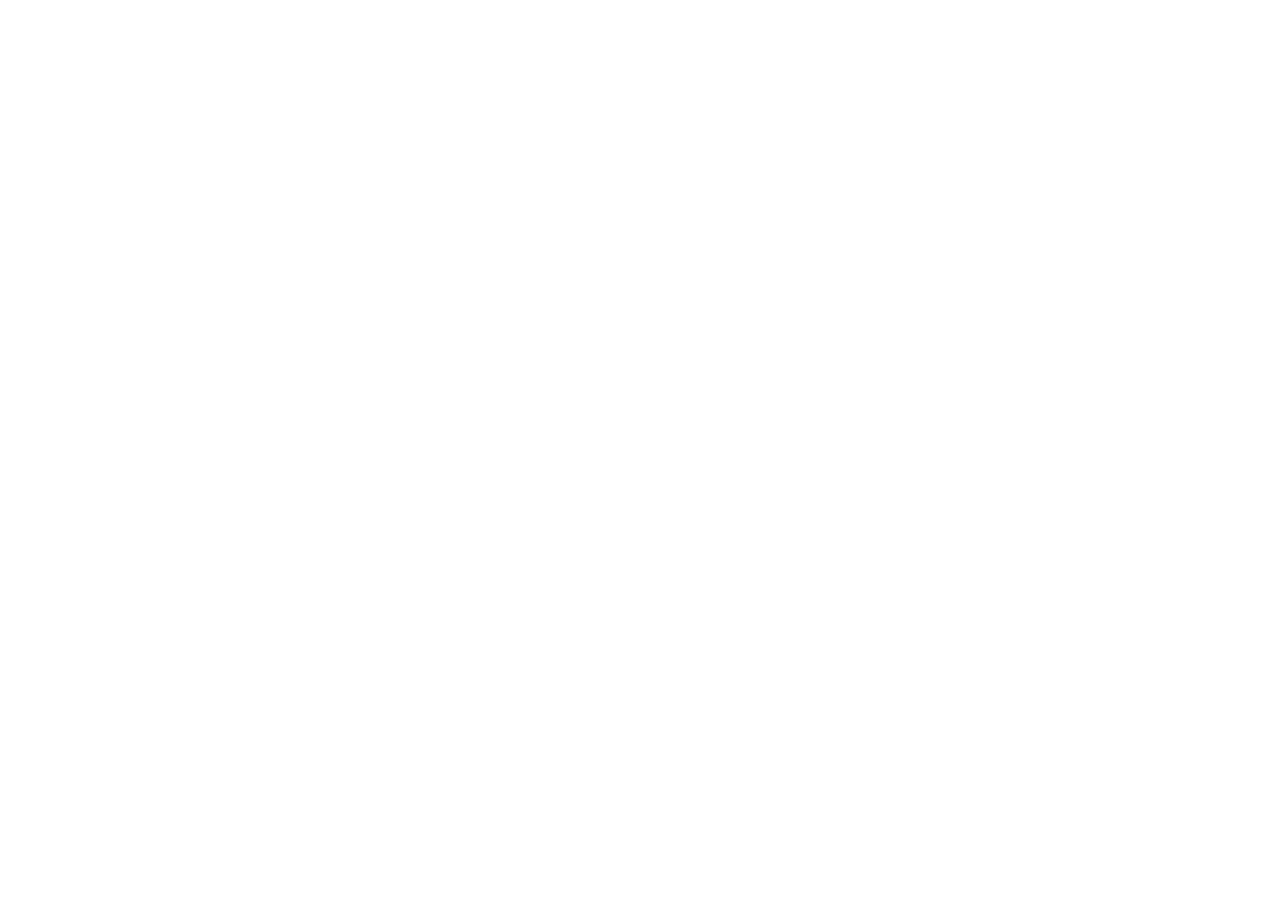
==== index.html @ 5630447e "Update index.html" ====
<!DOCTYPE html>
<html lang="zh">
<head>
  <meta charset="UTF-8">
  <meta name="viewport" content="width=device-width, initial-scale=1.0">
  <title>烟花动画</title>
  <style>
    body, html {
      margin: 0;
      padding: 0;
      height: 100%;
      overflow: hidden;
    }
    #cas {
      position: absolute;
      top: 0;
      left: 0;
    }
  </style>
</head>
<body>

  <canvas id="cas"></canvas>
  
  <script>
    var canvas = document.getElementById("cas");
    var ocas = document.createElement("canvas");
    var octx = ocas.getContext("2d");
    var ctx = canvas.getContext("2d");
    ocas.width = canvas.width = window.innerWidth;
    ocas.height = canvas.height = window.innerHeight;
    var bigbooms = [];

    function initAnimate() {
        drawBg();
        lastTime = new Date();
        animate();
    }

    var lastTime;
    function animate() {
        ctx.save();
        ctx.fillStyle = "rgba(0,5,24,0.1)";
        ctx.fillRect(0, 0, canvas.width, canvas.height);
        ctx.restore();

        var newTime = new Date();
        if (newTime - lastTime > 500 + (window.innerHeight - 767) / 2) {
            var random = Math.random() * 100 > 33 ? true : false;
            var x = getRandom(canvas.width / 5, canvas.width * 4 / 5);
            var y = getRandom(50, 200);
            if (random) {
                var bigboom = new Boom(getRandom(canvas.width / 3, canvas.width * 2 / 3), 2, "#FFF", { x: x, y: y });
                bigbooms.push(bigboom);
            } else {
                var bigboom = new Boom(getRandom(canvas.width / 3, canvas.width * 2 / 3), 2, "#FFF", { x: canvas.width / 2, y: 200 });
                bigbooms.push(bigboom);
            }
            lastTime = newTime;
        }

        stars.forEach(function(star) {
            star.paint();
        });
        
        drawMoon();

        bigbooms.forEach(function(index) {
            var that = this;
            if (!this.dead) {
                this._move();
                this._drawLight();
            } else {
                this.booms.forEach(function(index) {
                    if (!this.dead) {
                        this.moveTo(index);
                    } else {
                        if (index === that.booms.length - 1) {
                            bigbooms[bigbooms.indexOf(that)] = null;
                        }
                    }
                });
            }
        });

        raf(animate);
    }

    function drawMoon() {
        var moon = document.getElementById("moon");
        var centerX = canvas.width - 200, centerY = 100, width = 80;
        if (moon.complete) {
            ctx.drawImage(moon, centerX, centerY, width, width);
        } else {
            moon.onload = function() {
                ctx.drawImage(moon, centerX, centerY, width, width);
            };
        }

        var index = 0;
        for (var i = 0; i < 10; i++) {
            ctx.save();
            ctx.beginPath();
            ctx.arc(centerX + width / 2, centerY + width / 2, width / 2 + index, 0, 2 * Math.PI);
            ctx.fillStyle = "rgba(240,219,120,0.005)";
            index += 2;
            ctx.fill();
            ctx.restore();
        }
    }

    Array.prototype.forEach = function(callback) {
        for (var i = 0; i < this.length; i++) {
            if (this[i] !== null) {
                callback.apply(this[i], [i]);
            }
        }
    };

    var raf = window.requestAnimationFrame || window.webkitRequestAnimationFrame || window.mozRequestAnimationFrame || window.oRequestAnimationFrame || window.msRequestAnimationFrame ||
        function(callback) {
            window.setTimeout(callback, 1000 / 60);
        };

    canvas.onclick = function() {
        var x = event.clientX;
        var y = event.clientY;
        var bigboom = new Boom(getRandom(canvas.width / 3, canvas.width * 2 / 3), 2, "#FFF", { x: x, y: y });
        bigbooms.push(bigboom);
    };

    // Boom constructor and other methods ...

    // Utility functions like getRandom, drawBg, etc.

    function getRandom(a, b) {
        return Math.random() * (b - a) + a;
    }

    // Initialize animation
    initAnimate();

  </script>
</body>
</html>
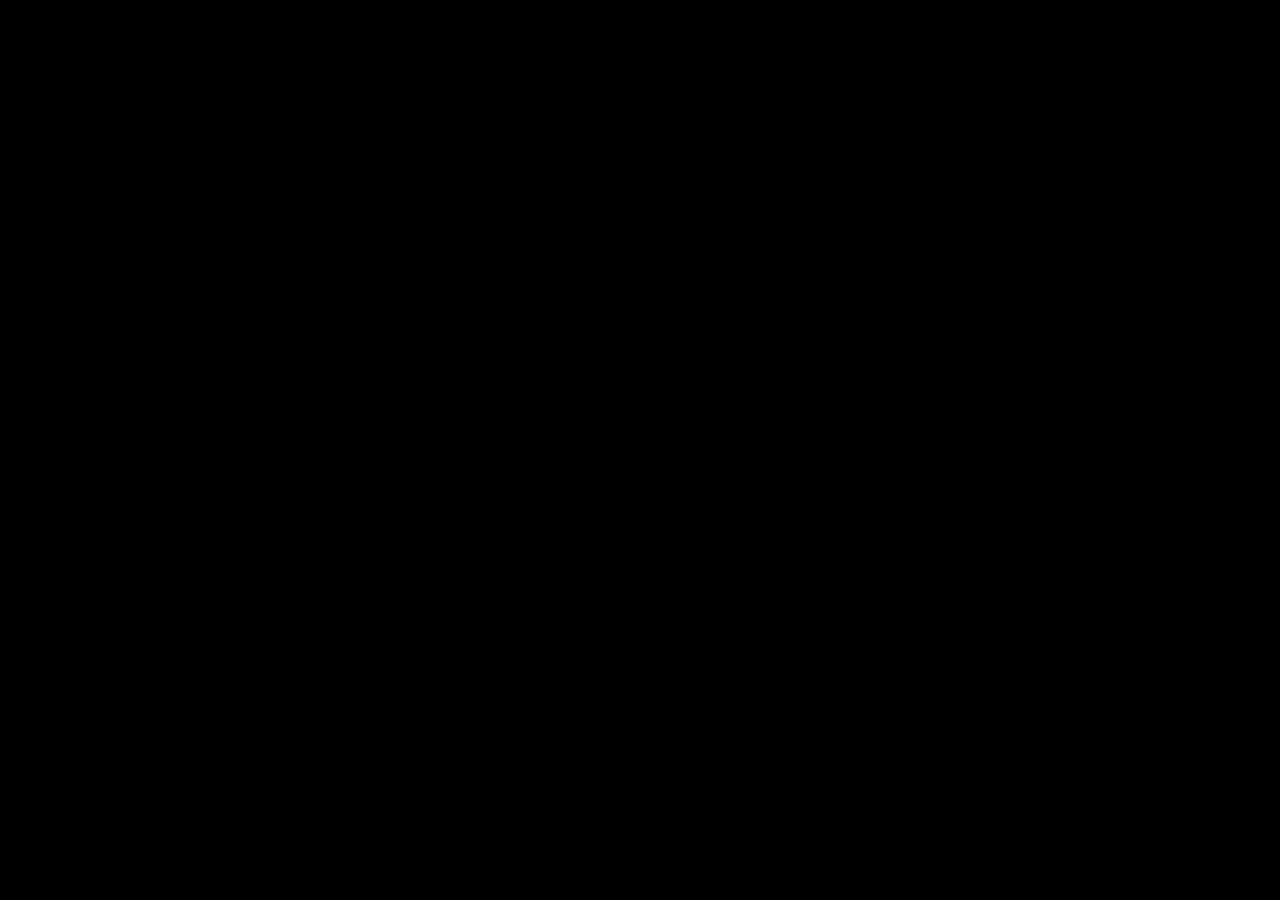
==== commit a3090d24: "Update index.html" ====
--- a/index.html
+++ b/index.html
@@ -10,6 +10,7 @@
       padding: 0;
       height: 100%;
       overflow: hidden;
+      background-color: black;
     }
     #cas {
       position: absolute;
@@ -129,15 +130,10 @@
         bigbooms.push(bigboom);
     };
 
-    // Boom constructor and other methods ...
-
-    // Utility functions like getRandom, drawBg, etc.
-
     function getRandom(a, b) {
         return Math.random() * (b - a) + a;
     }
 
-    // Initialize animation
     initAnimate();
 
   </script>
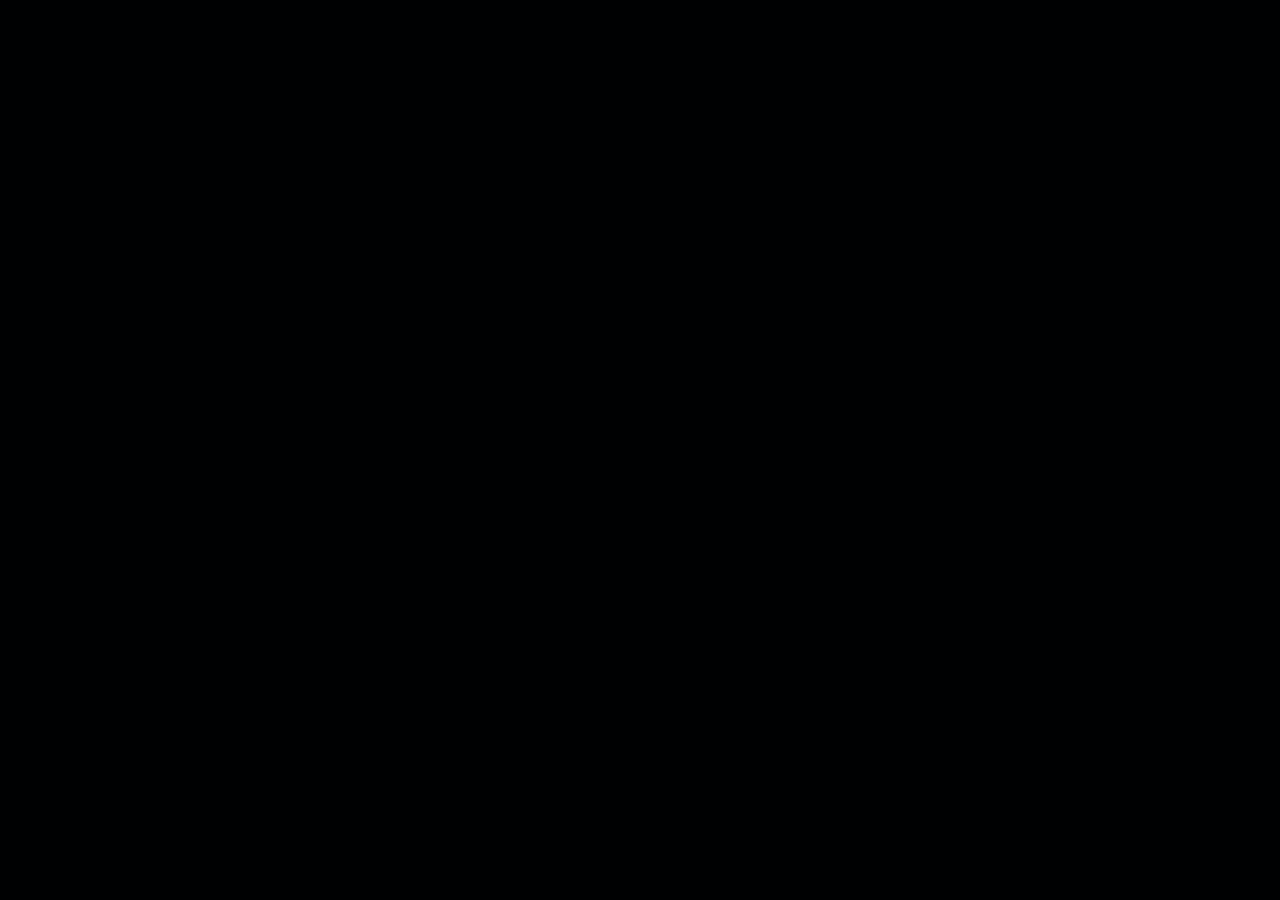
==== commit 938c4c37: "Update index.html" ====
--- a/index.html
+++ b/index.html
@@ -25,117 +25,101 @@
   
   <script>
     var canvas = document.getElementById("cas");
-    var ocas = document.createElement("canvas");
-    var octx = ocas.getContext("2d");
     var ctx = canvas.getContext("2d");
-    ocas.width = canvas.width = window.innerWidth;
-    ocas.height = canvas.height = window.innerHeight;
+    canvas.width = window.innerWidth;
+    canvas.height = window.innerHeight;
+
     var bigbooms = [];
 
-    function initAnimate() {
-        drawBg();
-        lastTime = new Date();
-        animate();
-    }
-
-    var lastTime;
     function animate() {
-        ctx.save();
+        ctx.clearRect(0, 0, canvas.width, canvas.height);
         ctx.fillStyle = "rgba(0,5,24,0.1)";
         ctx.fillRect(0, 0, canvas.width, canvas.height);
-        ctx.restore();
 
-        var newTime = new Date();
-        if (newTime - lastTime > 500 + (window.innerHeight - 767) / 2) {
-            var random = Math.random() * 100 > 33 ? true : false;
-            var x = getRandom(canvas.width / 5, canvas.width * 4 / 5);
-            var y = getRandom(50, 200);
-            if (random) {
-                var bigboom = new Boom(getRandom(canvas.width / 3, canvas.width * 2 / 3), 2, "#FFF", { x: x, y: y });
-                bigbooms.push(bigboom);
-            } else {
-                var bigboom = new Boom(getRandom(canvas.width / 3, canvas.width * 2 / 3), 2, "#FFF", { x: canvas.width / 2, y: 200 });
-                bigbooms.push(bigboom);
-            }
-            lastTime = newTime;
+        if (Math.random() < 0.02) {
+            var x = Math.random() * canvas.width;
+            var y = Math.random() * 100 + 50;
+            var bigboom = new Boom(x, y);
+            bigbooms.push(bigboom);
         }
 
-        stars.forEach(function(star) {
-            star.paint();
-        });
-        
-        drawMoon();
-
-        bigbooms.forEach(function(index) {
-            var that = this;
-            if (!this.dead) {
-                this._move();
-                this._drawLight();
-            } else {
-                this.booms.forEach(function(index) {
-                    if (!this.dead) {
-                        this.moveTo(index);
-                    } else {
-                        if (index === that.booms.length - 1) {
-                            bigbooms[bigbooms.indexOf(that)] = null;
-                        }
-                    }
-                });
+        bigbooms.forEach(function(bigboom, index) {
+            bigboom.update();
+            if (bigboom.dead) {
+                bigbooms.splice(index, 1);
             }
         });
 
-        raf(animate);
+        requestAnimationFrame(animate);
     }
 
-    function drawMoon() {
-        var moon = document.getElementById("moon");
-        var centerX = canvas.width - 200, centerY = 100, width = 80;
-        if (moon.complete) {
-            ctx.drawImage(moon, centerX, centerY, width, width);
-        } else {
-            moon.onload = function() {
-                ctx.drawImage(moon, centerX, centerY, width, width);
-            };
-        }
+    canvas.onclick = function(event) {
+        var x = event.clientX;
+        var y = event.clientY;
+        var bigboom = new Boom(x, y);
+        bigbooms.push(bigboom);
+    };
 
-        var index = 0;
-        for (var i = 0; i < 10; i++) {
-            ctx.save();
-            ctx.beginPath();
-            ctx.arc(centerX + width / 2, centerY + width / 2, width / 2 + index, 0, 2 * Math.PI);
-            ctx.fillStyle = "rgba(240,219,120,0.005)";
-            index += 2;
-            ctx.fill();
-            ctx.restore();
-        }
-    }
+    var Boom = function(x, y) {
+        this.x = x;
+        this.y = y;
+        this.particles = [];
+        this.dead = false;
+        this.init();
+    };
 
-    Array.prototype.forEach = function(callback) {
-        for (var i = 0; i < this.length; i++) {
-            if (this[i] !== null) {
-                callback.apply(this[i], [i]);
-            }
+    Boom.prototype.init = function() {
+        var numParticles = 100;
+        for (var i = 0; i < numParticles; i++) {
+            var particle = new Particle(this.x, this.y);
+            this.particles.push(particle);
         }
     };
 
-    var raf = window.requestAnimationFrame || window.webkitRequestAnimationFrame || window.mozRequestAnimationFrame || window.oRequestAnimationFrame || window.msRequestAnimationFrame ||
-        function(callback) {
-            window.setTimeout(callback, 1000 / 60);
-        };
-
-    canvas.onclick = function() {
-        var x = event.clientX;
-        var y = event.clientY;
-        var bigboom = new Boom(getRandom(canvas.width / 3, canvas.width * 2 / 3), 2, "#FFF", { x: x, y: y });
-        bigbooms.push(bigboom);
+    Boom.prototype.update = function() {
+        var deadCount = 0;
+        this.particles.forEach(function(particle) {
+            particle.update();
+            if (particle.dead) {
+                deadCount++;
+            }
+        });
+        if (deadCount === this.particles.length) {
+            this.dead = true;
+        }
     };
 
-    function getRandom(a, b) {
-        return Math.random() * (b - a) + a;
-    }
+    var Particle = function(x, y) {
+        this.x = x;
+        this.y = y;
+        this.size = Math.random() * 3 + 1;
+        this.speedX = Math.random() * 4 - 2;
+        this.speedY = Math.random() * 4 - 2;
+        this.alpha = 1;
+        this.dead = false;
+    };
 
-    initAnimate();
+    Particle.prototype.update = function() {
+        this.x += this.speedX;
+        this.y += this.speedY;
+        this.alpha -= 0.02;
+        if (this.alpha <= 0) {
+            this.dead = true;
+        }
+        this.draw();
+    };
 
+    Particle.prototype.draw = function() {
+        ctx.save();
+        ctx.globalAlpha = this.alpha;
+        ctx.beginPath();
+        ctx.arc(this.x, this.y, this.size, 0, Math.PI * 2);
+        ctx.fillStyle = "white";
+        ctx.fill();
+        ctx.restore();
+    };
+
+    animate();
   </script>
 </body>
 </html>
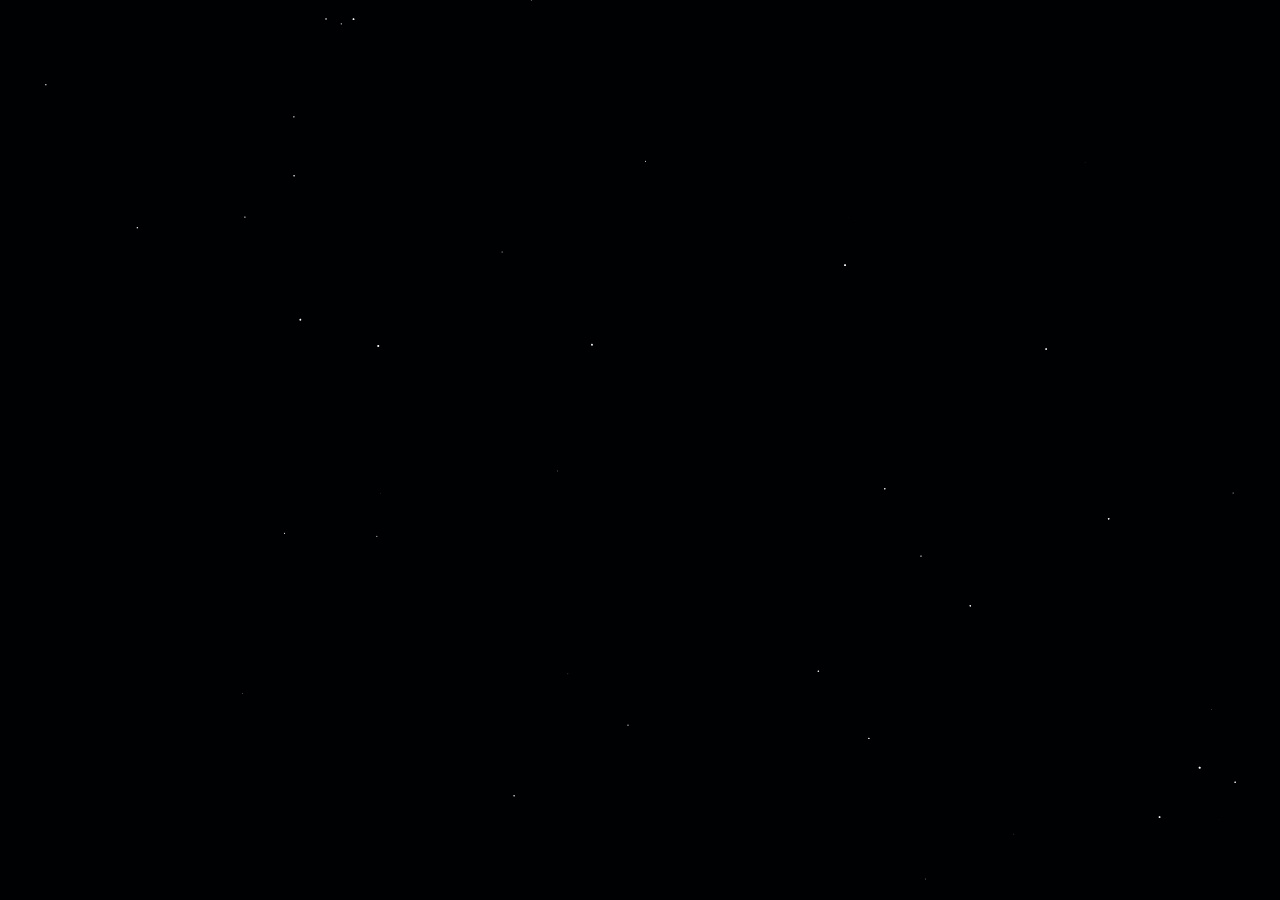
==== commit d223466b: "Update index.html" ====
--- a/index.html
+++ b/index.html
@@ -22,104 +22,243 @@
 <body>
 
   <canvas id="cas"></canvas>
-  
+
   <script>
     var canvas = document.getElementById("cas");
+    var ocas = document.createElement("canvas");
+    var octx = ocas.getContext("2d");
     var ctx = canvas.getContext("2d");
-    canvas.width = window.innerWidth;
-    canvas.height = window.innerHeight;
+    ocas.width = canvas.width = window.innerWidth;
+    ocas.height = canvas.height = window.innerHeight;
 
     var bigbooms = [];
-
+    var stars = [];
+    var maxRadius = 1;
+    var lastTime;
+
+    // 用于随机生成数值的函数
+    function getRandom(a, b) {
+      return Math.random() * (b - a) + a;
+    }
+
+    // 启动画布
+    function initAnimate() {
+      drawBg();
+      lastTime = new Date();
+      animate();
+    }
+
+    // 动画循环
     function animate() {
-        ctx.clearRect(0, 0, canvas.width, canvas.height);
-        ctx.fillStyle = "rgba(0,5,24,0.1)";
-        ctx.fillRect(0, 0, canvas.width, canvas.height);
-
-        if (Math.random() < 0.02) {
-            var x = Math.random() * canvas.width;
-            var y = Math.random() * 100 + 50;
-            var bigboom = new Boom(x, y);
-            bigbooms.push(bigboom);
-        }
-
-        bigbooms.forEach(function(bigboom, index) {
-            bigboom.update();
-            if (bigboom.dead) {
+      ctx.save();
+      ctx.fillStyle = "rgba(0,5,24,0.1)";
+      ctx.fillRect(0, 0, canvas.width, canvas.height);
+      ctx.restore();
+
+      var newTime = new Date();
+      if (newTime - lastTime > 500 + (window.innerHeight - 767) / 2) {
+        var random = Math.random() * 100 > 33 ? true : false;
+        var x = getRandom(canvas.width / 5, canvas.width * 4 / 5);
+        var y = getRandom(50, 200);
+        if (random) {
+          var bigboom = new Boom(getRandom(canvas.width / 3, canvas.width * 2 / 3), 2, "#FFF", {
+            x: x,
+            y: y
+          });
+          bigbooms.push(bigboom);
+        } else {
+          var bigboom = new Boom(getRandom(canvas.width / 3, canvas.width * 2 / 3), 2, "#FFF", {
+            x: canvas.width / 2,
+            y: 200
+          });
+          bigbooms.push(bigboom);
+        }
+        lastTime = newTime;
+      }
+
+      stars.forEach(function(star) {
+        star.paint();
+      });
+
+      drawMoon();
+
+      bigbooms.forEach(function(bigboom, index) {
+        if (!bigboom.dead) {
+          bigboom._move();
+          bigboom._drawLight();
+        } else {
+          bigboom.booms.forEach(function(frag, fragIndex) {
+            if (!frag.dead) {
+              frag.moveTo(fragIndex);
+            } else {
+              if (fragIndex === bigboom.booms.length - 1) {
                 bigbooms.splice(index, 1);
+              }
             }
-        });
-
-        requestAnimationFrame(animate);
-    }
-
+          });
+        }
+      });
+
+      requestAnimationFrame(animate);
+    }
+
+    // 绘制月亮
+    function drawMoon() {
+      var moon = document.getElementById("moon");
+      var centerX = canvas.width - 200,
+          centerY = 100,
+          width = 80;
+      if (moon && moon.complete) {
+        ctx.drawImage(moon, centerX, centerY, width, width);
+      } else {
+        moon.onload = function() {
+          ctx.drawImage(moon, centerX, centerY, width, width);
+        };
+      }
+
+      var index = 0;
+      for (var i = 0; i < 10; i++) {
+        ctx.save();
+        ctx.beginPath();
+        ctx.arc(centerX + width / 2, centerY + width / 2, width / 2 + index, 0, 2 * Math.PI);
+        ctx.fillStyle = "rgba(240,219,120,0.005)";
+        index += 2;
+        ctx.fill();
+        ctx.restore();
+      }
+    }
+
+    // 星星背景
+    function drawBg() {
+      for (var i = 0; i < 100; i++) {
+        var r = Math.random() * maxRadius;
+        var x = Math.random() * canvas.width;
+        var y = Math.random() * 2 * canvas.height - canvas.height;
+        var star = new Star(x, y, r);
+        stars.push(star);
+        star.paint();
+      }
+    }
+
+    // 星星构造函数
+    var Star = function(x, y, r) {
+      this.x = x;
+      this.y = y;
+      this.r = r;
+    };
+    Star.prototype.paint = function() {
+      ctx.save();
+      ctx.beginPath();
+      ctx.arc(this.x, this.y, this.r, 0, 2 * Math.PI);
+      ctx.fillStyle = "rgba(255,255,255," + this.r + ")";
+      ctx.fill();
+      ctx.restore();
+    };
+
+    // 烟花爆炸体
+    var Boom = function(x, r, c, boomArea) {
+      this.booms = [];
+      this.x = x;
+      this.y = canvas.height + r;
+      this.r = r;
+      this.c = c;
+      this.boomArea = boomArea;
+      this.dead = false;
+      this.ba = parseInt(getRandom(80, 200));
+    };
+    Boom.prototype = {
+      _paint: function() {
+        ctx.save();
+        ctx.beginPath();
+        ctx.arc(this.x, this.y, this.r, 0, 2 * Math.PI);
+        ctx.fillStyle = this.c;
+        ctx.fill();
+        ctx.restore();
+      },
+      _move: function() {
+        var dx = this.boomArea.x - this.x,
+            dy = this.boomArea.y - this.y;
+        this.x = this.x + dx * 0.01;
+        this.y = this.y + dy * 0.01;
+        if (Math.abs(dx) <= this.ba && Math.abs(dy) <= this.ba) {
+          this._boom();
+          this.dead = true;
+        } else {
+          this._paint();
+        }
+      },
+      _drawLight: function() {
+        ctx.save();
+        ctx.fillStyle = "rgba(255,228,150,0.3)";
+        ctx.beginPath();
+        ctx.arc(this.x, this.y, this.r + 3 * Math.random() + 1, 0, 2 * Math.PI);
+        ctx.fill();
+        ctx.restore();
+      },
+      _boom: function() {
+        var fragNum = getRandom(30, 200);
+        for (var i = 0; i < fragNum; i++) {
+          var a = getRandom(-Math.PI, Math.PI);
+          var x = getRandom(0, 400) * Math.cos(a) + this.x;
+          var y = getRandom(0, 400) * Math.sin(a) + this.y;
+          var radius = getRandom(0, 2);
+          var color = {
+            a: parseInt(getRandom(128, 255)),
+            b: parseInt(getRandom(128, 255)),
+            c: parseInt(getRandom(128, 255))
+          };
+          var frag = new Frag(this.x, this.y, radius, color, x, y);
+          this.booms.push(frag);
+        }
+      }
+    };
+
+    // 烟花碎片
+    var Frag = function(centerX, centerY, radius, color, tx, ty) {
+      this.tx = tx;
+      this.ty = ty;
+      this.x = centerX;
+      this.y = centerY;
+      this.dead = false;
+      this.radius = radius;
+      this.color = color;
+    };
+    Frag.prototype = {
+      paint: function() {
+        ctx.save();
+        ctx.beginPath();
+        ctx.arc(this.x, this.y, this.radius, 0, 2 * Math.PI);
+        ctx.fillStyle = "rgba(" + this.color.a + "," + this.color.b + "," + this.color.c + ",1)";
+        ctx.fill();
+        ctx.restore();
+      },
+      moveTo: function() {
+        this.ty = this.ty + 0.3;
+        var dx = this.tx - this.x,
+            dy = this.ty - this.y;
+        this.x = Math.abs(dx) < 0.1 ? this.tx : (this.x + dx * 0.1);
+        this.y = Math.abs(dy) < 0.1 ? this.ty : (this.y + dy * 0.1);
+        if (dx === 0 && Math.abs(dy) <= 80) {
+          this.dead = true;
+        }
+        this.paint();
+      }
+    };
+
+    // 点击触发烟花
     canvas.onclick = function(event) {
-        var x = event.clientX;
-        var y = event.clientY;
-        var bigboom = new Boom(x, y);
-        bigbooms.push(bigboom);
-    };
-
-    var Boom = function(x, y) {
-        this.x = x;
-        this.y = y;
-        this.particles = [];
-        this.dead = false;
-        this.init();
-    };
-
-    Boom.prototype.init = function() {
-        var numParticles = 100;
-        for (var i = 0; i < numParticles; i++) {
-            var particle = new Particle(this.x, this.y);
-            this.particles.push(particle);
-        }
-    };
-
-    Boom.prototype.update = function() {
-        var deadCount = 0;
-        this.particles.forEach(function(particle) {
-            particle.update();
-            if (particle.dead) {
-                deadCount++;
-            }
-        });
-        if (deadCount === this.particles.length) {
-            this.dead = true;
-        }
-    };
-
-    var Particle = function(x, y) {
-        this.x = x;
-        this.y = y;
-        this.size = Math.random() * 3 + 1;
-        this.speedX = Math.random() * 4 - 2;
-        this.speedY = Math.random() * 4 - 2;
-        this.alpha = 1;
-        this.dead = false;
-    };
-
-    Particle.prototype.update = function() {
-        this.x += this.speedX;
-        this.y += this.speedY;
-        this.alpha -= 0.02;
-        if (this.alpha <= 0) {
-            this.dead = true;
-        }
-        this.draw();
-    };
-
-    Particle.prototype.draw = function() {
-        ctx.save();
-        ctx.globalAlpha = this.alpha;
-        ctx.beginPath();
-        ctx.arc(this.x, this.y, this.size, 0, Math.PI * 2);
-        ctx.fillStyle = "white";
-        ctx.fill();
-        ctx.restore();
-    };
-
-    animate();
+      var x = event.clientX;
+      var y = event.clientY;
+      var bigboom = new Boom(getRandom(canvas.width / 3, canvas.width * 2 / 3), 2, "#FFF", {
+        x: x,
+        y: y
+      });
+      bigbooms.push(bigboom);
+    };
+
+    // 启动动画
+    initAnimate();
+
   </script>
 </body>
 </html>
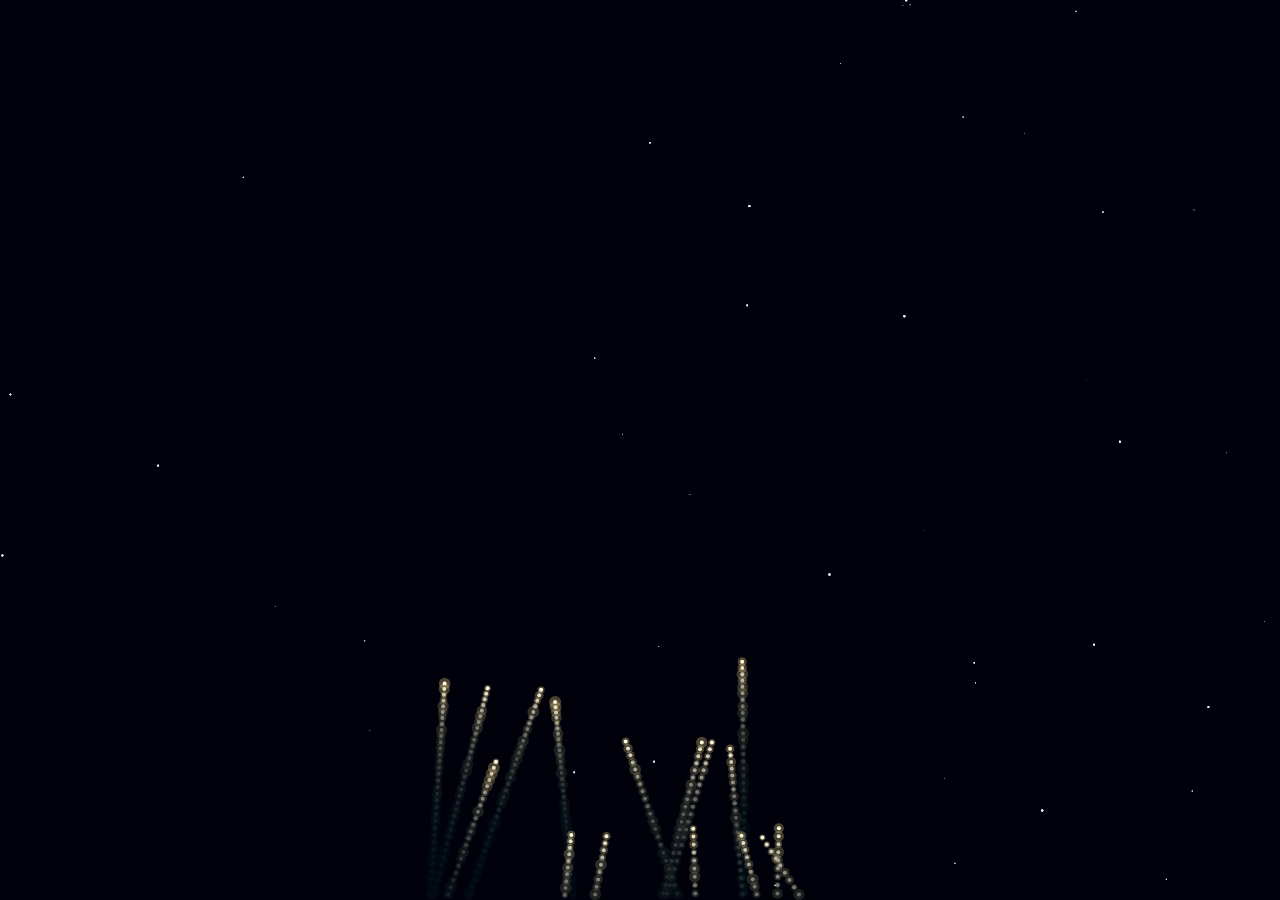
==== commit 8fb644fc: "Update index.html" ====
--- a/index.html
+++ b/index.html
@@ -17,9 +17,15 @@
       top: 0;
       left: 0;
     }
+    #moon {
+      display: none;
+    }
   </style>
 </head>
 <body>
+
+  <!-- 用于显示月亮的图片 -->
+  <img id="moon" src="moon.png" alt="moon" width="80" height="80">
 
   <canvas id="cas"></canvas>
 
@@ -80,19 +86,17 @@
         star.paint();
       });
 
-      drawMoon();
-
-      bigbooms.forEach(function(bigboom, index) {
+      bigbooms.forEach(function(bigboom) {
         if (!bigboom.dead) {
           bigboom._move();
           bigboom._drawLight();
         } else {
-          bigboom.booms.forEach(function(frag, fragIndex) {
+          bigboom.booms.forEach(function(frag, index) {
             if (!frag.dead) {
-              frag.moveTo(fragIndex);
+              frag.moveTo(index);
             } else {
-              if (fragIndex === bigboom.booms.length - 1) {
-                bigbooms.splice(index, 1);
+              if (index === bigboom.booms.length - 1) {
+                bigbooms[bigbooms.indexOf(bigboom)] = null;
               }
             }
           });
@@ -102,33 +106,7 @@
       requestAnimationFrame(animate);
     }
 
-    // 绘制月亮
-    function drawMoon() {
-      var moon = document.getElementById("moon");
-      var centerX = canvas.width - 200,
-          centerY = 100,
-          width = 80;
-      if (moon && moon.complete) {
-        ctx.drawImage(moon, centerX, centerY, width, width);
-      } else {
-        moon.onload = function() {
-          ctx.drawImage(moon, centerX, centerY, width, width);
-        };
-      }
-
-      var index = 0;
-      for (var i = 0; i < 10; i++) {
-        ctx.save();
-        ctx.beginPath();
-        ctx.arc(centerX + width / 2, centerY + width / 2, width / 2 + index, 0, 2 * Math.PI);
-        ctx.fillStyle = "rgba(240,219,120,0.005)";
-        index += 2;
-        ctx.fill();
-        ctx.restore();
-      }
-    }
-
-    // 星星背景
+    // 绘制背景中的星星
     function drawBg() {
       for (var i = 0; i < 100; i++) {
         var r = Math.random() * maxRadius;
@@ -140,22 +118,7 @@
       }
     }
 
-    // 星星构造函数
-    var Star = function(x, y, r) {
-      this.x = x;
-      this.y = y;
-      this.r = r;
-    };
-    Star.prototype.paint = function() {
-      ctx.save();
-      ctx.beginPath();
-      ctx.arc(this.x, this.y, this.r, 0, 2 * Math.PI);
-      ctx.fillStyle = "rgba(255,255,255," + this.r + ")";
-      ctx.fill();
-      ctx.restore();
-    };
-
-    // 烟花爆炸体
+    // Boom 构造函数
     var Boom = function(x, r, c, boomArea) {
       this.booms = [];
       this.x = x;
@@ -166,6 +129,7 @@
       this.dead = false;
       this.ba = parseInt(getRandom(80, 200));
     };
+
     Boom.prototype = {
       _paint: function() {
         ctx.save();
@@ -178,8 +142,8 @@
       _move: function() {
         var dx = this.boomArea.x - this.x,
             dy = this.boomArea.y - this.y;
-        this.x = this.x + dx * 0.01;
-        this.y = this.y + dy * 0.01;
+        this.x += dx * 0.01;
+        this.y += dy * 0.01;
         if (Math.abs(dx) <= this.ba && Math.abs(dy) <= this.ba) {
           this._boom();
           this.dead = true;
@@ -197,32 +161,49 @@
       },
       _boom: function() {
         var fragNum = getRandom(30, 200);
+        var fanwei = parseInt(getRandom(300, 400));
         for (var i = 0; i < fragNum; i++) {
           var a = getRandom(-Math.PI, Math.PI);
-          var x = getRandom(0, 400) * Math.cos(a) + this.x;
-          var y = getRandom(0, 400) * Math.sin(a) + this.y;
+          var x = getRandom(0, fanwei) * Math.cos(a) + this.x;
+          var y = getRandom(0, fanwei) * Math.sin(a) + this.y;
           var radius = getRandom(0, 2);
-          var color = {
-            a: parseInt(getRandom(128, 255)),
-            b: parseInt(getRandom(128, 255)),
-            c: parseInt(getRandom(128, 255))
-          };
-          var frag = new Frag(this.x, this.y, radius, color, x, y);
+          var frag = new Frag(this.x, this.y, radius, {a: 255, b: 255, c: 255}, x, y);
           this.booms.push(frag);
         }
       }
     };
 
-    // 烟花碎片
+    // 星星构造函数
+    var Star = function(x, y, r) {
+      this.x = x;
+      this.y = y;
+      this.r = r;
+    };
+
+    Star.prototype = {
+      paint: function() {
+        ctx.save();
+        ctx.beginPath();
+        ctx.arc(this.x, this.y, this.r, 0, 2 * Math.PI);
+        ctx.fillStyle = "rgba(255,255,255," + this.r + ")";
+        ctx.fill();
+        ctx.restore();
+      }
+    };
+
+    // 烟花碎片构造函数
     var Frag = function(centerX, centerY, radius, color, tx, ty) {
       this.tx = tx;
       this.ty = ty;
       this.x = centerX;
       this.y = centerY;
       this.dead = false;
+      this.centerX = centerX;
+      this.centerY = centerY;
       this.radius = radius;
       this.color = color;
     };
+
     Frag.prototype = {
       paint: function() {
         ctx.save();
@@ -233,32 +214,30 @@
         ctx.restore();
       },
       moveTo: function() {
-        this.ty = this.ty + 0.3;
         var dx = this.tx - this.x,
             dy = this.ty - this.y;
-        this.x = Math.abs(dx) < 0.1 ? this.tx : (this.x + dx * 0.1);
-        this.y = Math.abs(dy) < 0.1 ? this.ty : (this.y + dy * 0.1);
-        if (dx === 0 && Math.abs(dy) <= 80) {
+        this.x += dx * 0.1;
+        this.y += dy * 0.1;
+        if (Math.abs(dx) < 0.1 && Math.abs(dy) < 0.1) {
           this.dead = true;
         }
         this.paint();
       }
     };
 
-    // 点击触发烟花
-    canvas.onclick = function(event) {
-      var x = event.clientX;
-      var y = event.clientY;
-      var bigboom = new Boom(getRandom(canvas.width / 3, canvas.width * 2 / 3), 2, "#FFF", {
-        x: x,
-        y: y
-      });
-      bigbooms.push(bigboom);
-    };
-
-    // 启动动画
+    // 每秒钟生成 5 个烟花
+    setInterval(function() {
+      for (let i = 0; i < 5; i++) {
+        var x = getRandom(canvas.width / 5, canvas.width * 4 / 5);
+        var y = getRandom(50, 200);
+        var bigboom = new Boom(getRandom(canvas.width / 3, canvas.width * 2 / 3), 2, "#FFF", {x: x, y: y});
+        bigbooms.push(bigboom);
+      }
+    }, 200);  // 每 200 毫秒生成一个烟花
+
+    // 初始化动画
     initAnimate();
-
   </script>
+
 </body>
 </html>
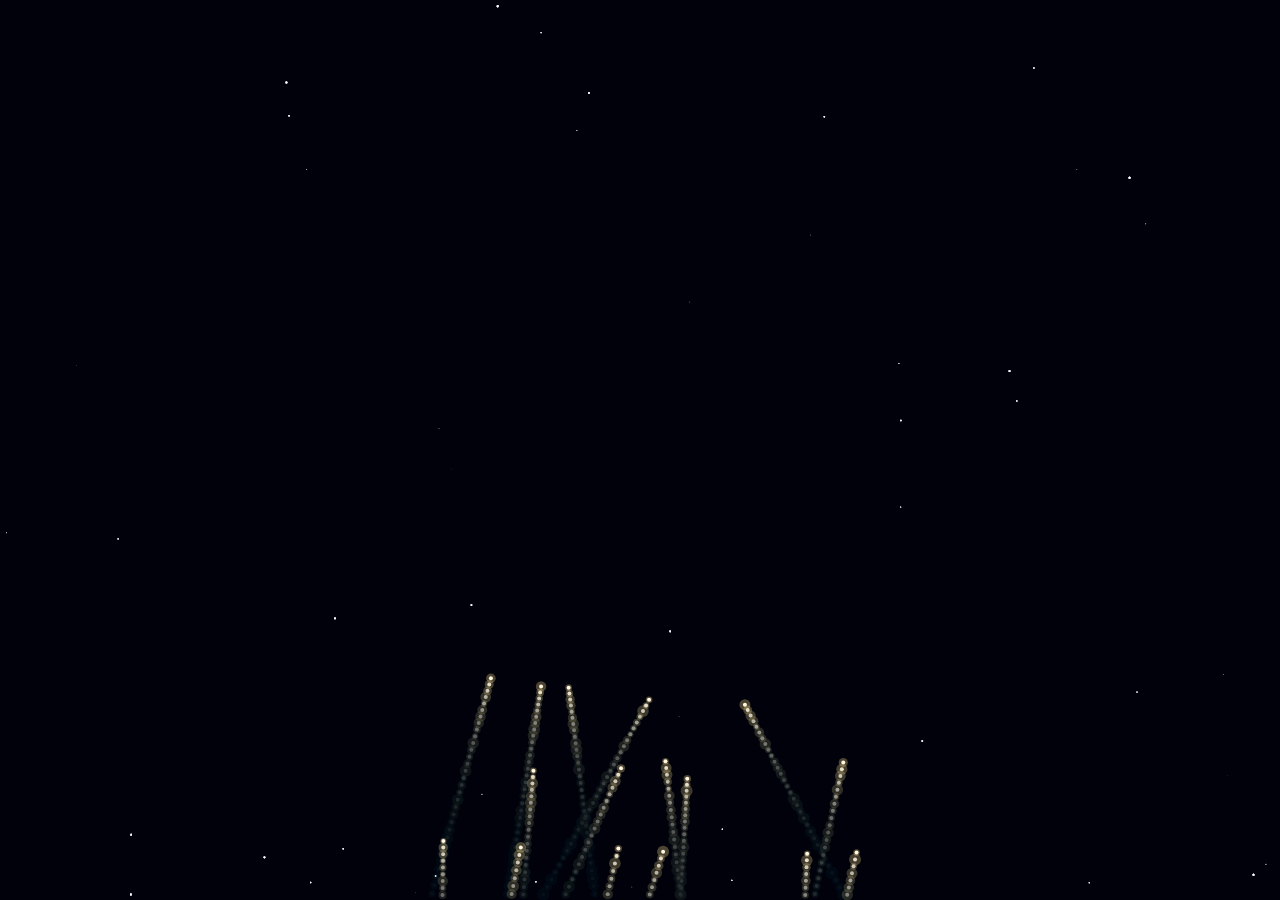
==== commit 6fdbe2df: "Update index.html" ====
--- a/index.html
+++ b/index.html
@@ -86,21 +86,25 @@
         star.paint();
       });
 
-      bigbooms.forEach(function(bigboom) {
+      // 清理已死亡的烟花和碎片
+      bigbooms = bigbooms.filter(function(bigboom) {
         if (!bigboom.dead) {
           bigboom._move();
           bigboom._drawLight();
-        } else {
-          bigboom.booms.forEach(function(frag, index) {
-            if (!frag.dead) {
-              frag.moveTo(index);
-            } else {
-              if (index === bigboom.booms.length - 1) {
-                bigbooms[bigbooms.indexOf(bigboom)] = null;
-              }
-            }
-          });
-        }
+          return true; // 保留活着的烟花
+        }
+        return false; // 移除死亡的烟花
+      });
+
+      // 更新并绘制所有烟花碎片
+      bigbooms.forEach(function(bigboom) {
+        bigboom.booms = bigboom.booms.filter(function(frag) {
+          if (!frag.dead) {
+            frag.moveTo();
+            return true; // 保留活着的碎片
+          }
+          return false; // 移除死亡的碎片
+        });
       });
 
       requestAnimationFrame(animate);
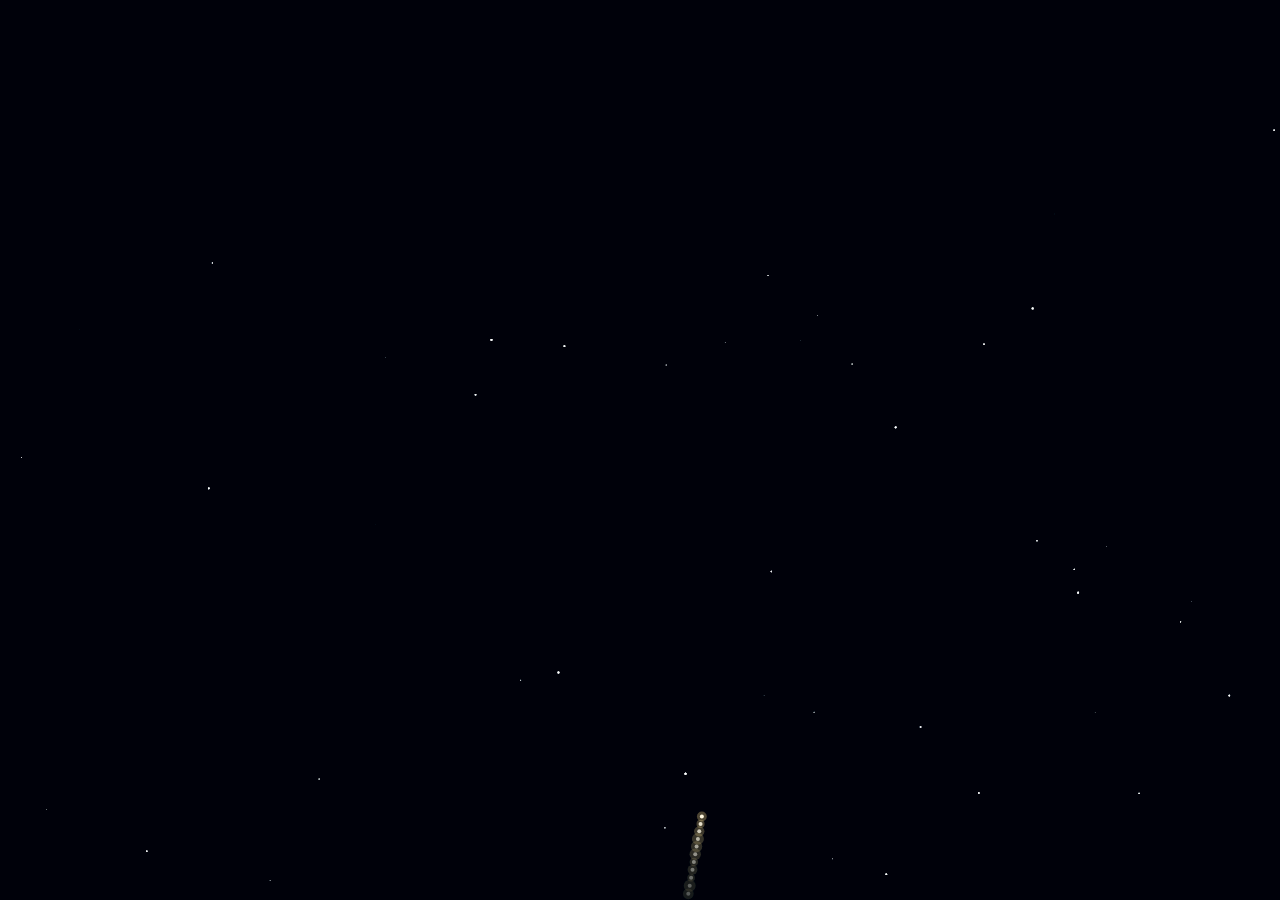
==== commit 6ee9911e: "Update index.html" ====
--- a/index.html
+++ b/index.html
@@ -17,15 +17,12 @@
       top: 0;
       left: 0;
     }
-    #moon {
-      display: none;
-    }
   </style>
 </head>
 <body>
 
   <!-- 用于显示月亮的图片 -->
-  <img id="moon" src="moon.png" alt="moon" width="80" height="80">
+  <img id="moon" src="moon.png" alt="moon" width="80" height="80" style="display:none">
 
   <canvas id="cas"></canvas>
 
@@ -41,6 +38,8 @@
     var stars = [];
     var maxRadius = 1;
     var lastTime;
+    var moon = document.getElementById("moon");  // 缓存月亮图像
+    var shapes = document.querySelectorAll(".shape");  // 缓存shape元素
 
     // 用于随机生成数值的函数
     function getRandom(a, b) {
@@ -58,7 +57,7 @@
     function animate() {
       ctx.save();
       ctx.fillStyle = "rgba(0,5,24,0.1)";
-      ctx.fillRect(0, 0, canvas.width, canvas.height);
+      ctx.fillRect(0, 0, canvas.width, canvas.height);  // 清理画布
       ctx.restore();
 
       var newTime = new Date();
@@ -66,19 +65,12 @@
         var random = Math.random() * 100 > 33 ? true : false;
         var x = getRandom(canvas.width / 5, canvas.width * 4 / 5);
         var y = getRandom(50, 200);
-        if (random) {
-          var bigboom = new Boom(getRandom(canvas.width / 3, canvas.width * 2 / 3), 2, "#FFF", {
-            x: x,
-            y: y
-          });
-          bigbooms.push(bigboom);
-        } else {
-          var bigboom = new Boom(getRandom(canvas.width / 3, canvas.width * 2 / 3), 2, "#FFF", {
-            x: canvas.width / 2,
-            y: 200
-          });
-          bigbooms.push(bigboom);
-        }
+        var bigboom = new Boom(getRandom(canvas.width / 3, canvas.width * 2 / 3), 2, "#FFF", {
+          x: x,
+          y: y
+        });
+        bigbooms.push(bigboom);
+
         lastTime = newTime;
       }
 
@@ -131,7 +123,7 @@
       this.c = c;
       this.boomArea = boomArea;
       this.dead = false;
-      this.ba = parseInt(getRandom(80, 200));
+      this.ba = parseInt(getRandom(80, 200)); // 爆炸范围
     };
 
     Boom.prototype = {
@@ -165,11 +157,13 @@
       },
       _boom: function() {
         var fragNum = getRandom(30, 200);
+        var angleStep = (2 * Math.PI) / fragNum; // 确保角度均匀分布
         var fanwei = parseInt(getRandom(300, 400));
+
         for (var i = 0; i < fragNum; i++) {
-          var a = getRandom(-Math.PI, Math.PI);
-          var x = getRandom(0, fanwei) * Math.cos(a) + this.x;
-          var y = getRandom(0, fanwei) * Math.sin(a) + this.y;
+          var angle = i * angleStep; // 每个碎片沿不同角度发射
+          var x = this.x + fanwei * Math.cos(angle);
+          var y = this.y + fanwei * Math.sin(angle);
           var radius = getRandom(0, 2);
           var frag = new Frag(this.x, this.y, radius, {a: 255, b: 255, c: 255}, x, y);
           this.booms.push(frag);
@@ -218,6 +212,7 @@
         ctx.restore();
       },
       moveTo: function() {
+        this.ty += 0.3;
         var dx = this.tx - this.x,
             dy = this.ty - this.y;
         this.x += dx * 0.1;
@@ -229,19 +224,7 @@
       }
     };
 
-    // 每秒钟生成 5 个烟花
-    setInterval(function() {
-      for (let i = 0; i < 5; i++) {
-        var x = getRandom(canvas.width / 5, canvas.width * 4 / 5);
-        var y = getRandom(50, 200);
-        var bigboom = new Boom(getRandom(canvas.width / 3, canvas.width * 2 / 3), 2, "#FFF", {x: x, y: y});
-        bigbooms.push(bigboom);
-      }
-    }, 200);  // 每 200 毫秒生成一个烟花
-
-    // 初始化动画
     initAnimate();
   </script>
-
 </body>
 </html>
